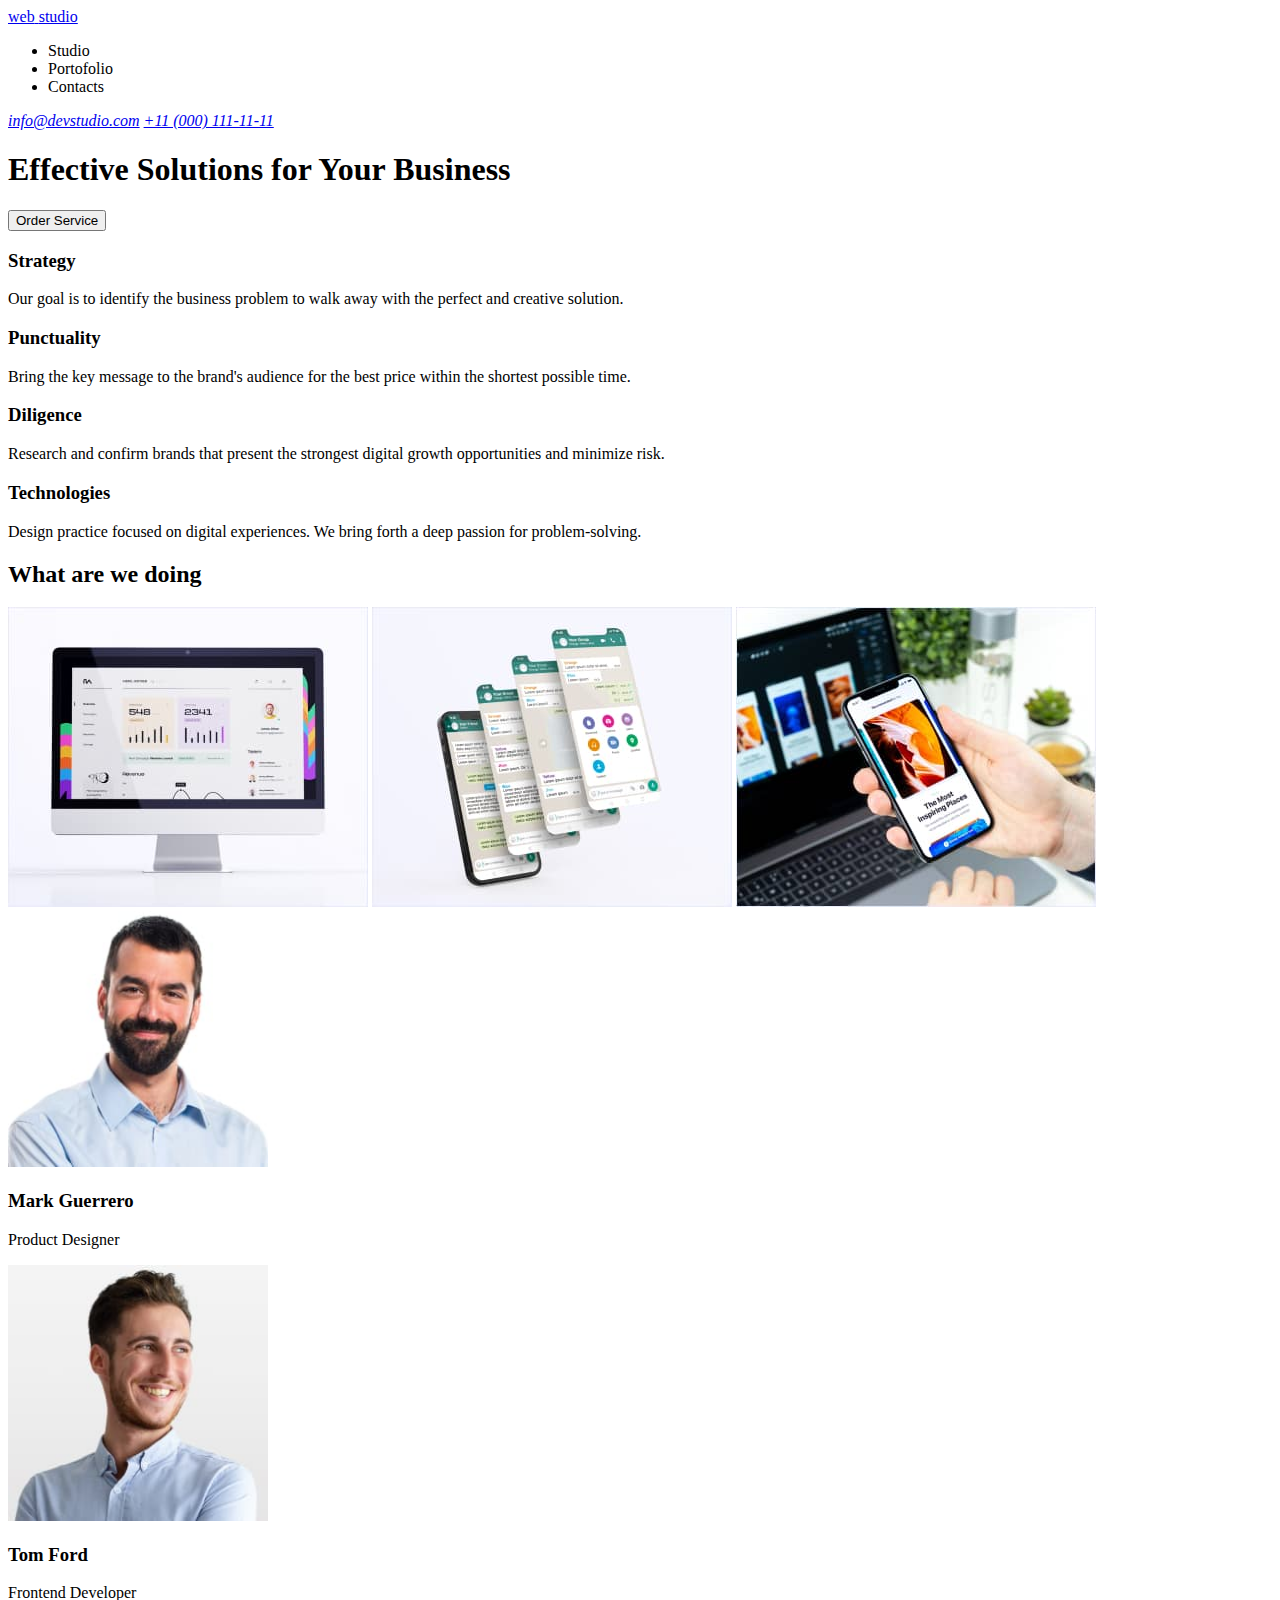
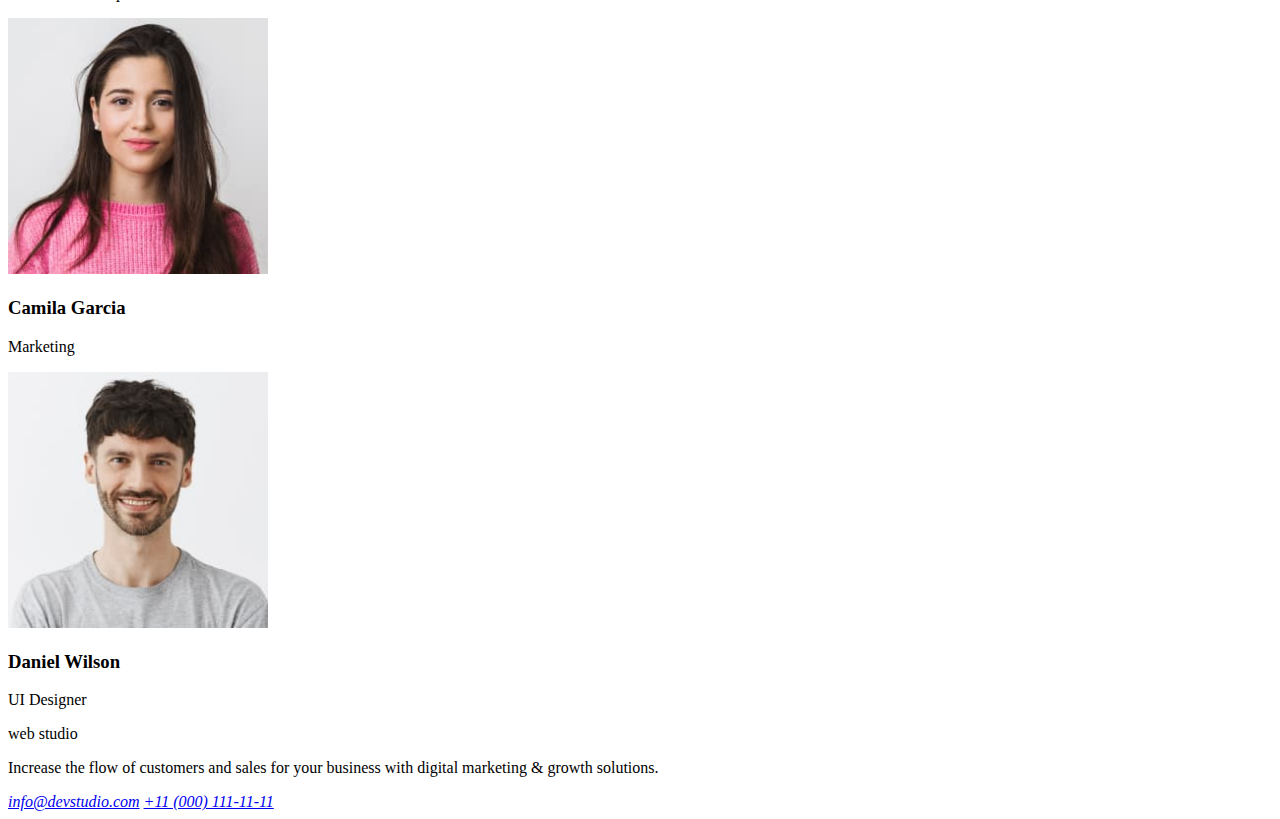
==== index.html @ 2a54ca56 "update index.html" ====
<!DOCTYPE html>
<html lang="en">

<head>
    <meta charset="UTF-8">
    <meta name="viewport" content="width=device-width, initial-scale=1.0">
    <title>Studio</title>
    <link rel="stylesheet" href="./css/style.css">
</head>

<body>
    <!--Navbar section-->
    <header>
        <a href="index.html">
            <span>web</span>
            <span>studio</span>
        </a>
        <nav>
            <ul>
                <li>Studio</li>
                <li>Portofolio</li>
                <li>Contacts</li>
            </ul>
        </nav>
        <address>
            <a href="mailto:info@devstudio.com">info@devstudio.com</a>
            <a href="tel:+11(000)111-11-11">+11 (000) 111-11-11</a>
        </address>
    </header>
    <main>
        <!--Hero section-->
        <section>
            <h1>Effective Solutions for Your Business</h1>
            <button type="button">Order Service</button>
        </section>
        <!--Feature section-->
        <section>
            <div>
                <h3>Strategy</h3>
                <p>Our goal is to identify the business problem to walk away with the perfect and creative solution.
                </p>
            </div>
            <div>
                <h3>Punctuality</h3>
                <p>Bring the key message to the brand's audience for the best price within the shortest possible
                    time.
                </p>
            </div>
            <div>
                <h3>Diligence</h3>
                <p>Research and confirm brands that present the strongest digital growth opportunities and minimize
                    risk.</p>
            </div>
            <div>
                <h3>Technologies</h3>
                <p>Design practice focused on digital experiences. We bring forth a deep passion for
                    problem-solving.
                </p>
            </div>

        </section>
        <!--Services section-->
        <section>
            <h2>What are we doing</h2>
            <img src="./images/monitor-desktop.jpg" alt="aplicatie desktop monitor" width="360" />
            <img src="./images/phone-conversation.jpg" alt="conversatie pe telefon" width="360" />
            <img src="./images/mobile-app.jpg" alt="aplicatie mobila" width="360" />
        </section>
        <!--Team section-->
        <section>
            <div>
                <img src="./images/mark-guerrero.jpg" alt="mark-guerrero" width="260" />
                <h3>Mark Guerrero</h3>
                <p>Product Designer</p>
            </div>
            <div>
                <img src="./images/tom-ford.jpg" alt="tom-ford" width="260" />
                <h3>Tom Ford</h3>
                <p>Frontend Developer</p>
            </div>
            <div>
                <img src="./images/camila-garcia.jpg" alt="camila-garcia" width="260" />
                <h3>Camila Garcia</h3>
                <p>Marketing</p>
            </div>
            <div>
                <img src="./images/daniel-wilson.jpg" alt="daniel-wilson" width="260" />
                <h3>Daniel Wilson</h3>
                <p>UI Designer</p>
            </div>
        </section>
    </main>
    <footer>
        <span>web</span>
        <span>studio</span>
        <p>Increase the flow of customers and sales for your business with digital marketing & growth solutions.</p>
        <address>
            <a href="mailto:info@devstudio.com">info@devstudio.com</a>
            <a href="tel:+11(000)111-11-11">+11 (000) 111-11-11</a>
        </address>
    </footer>
</body>

</html>
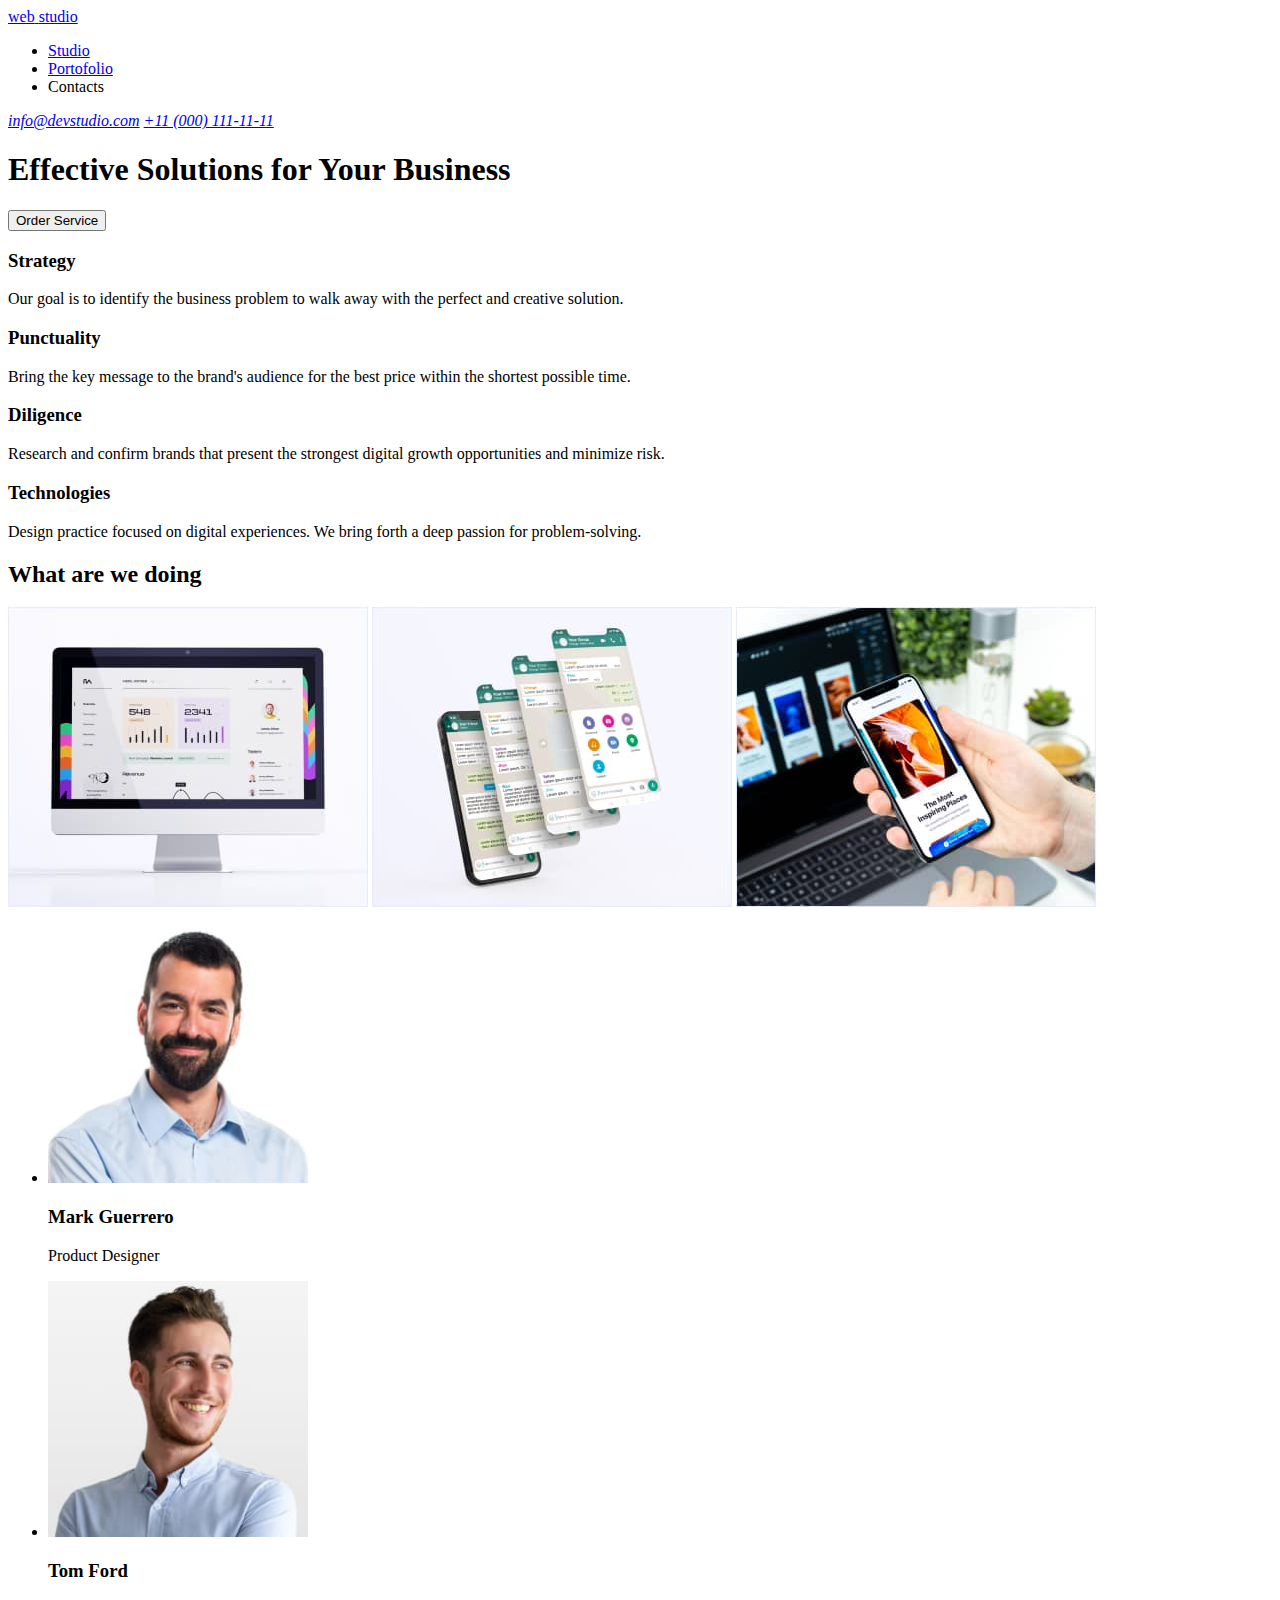
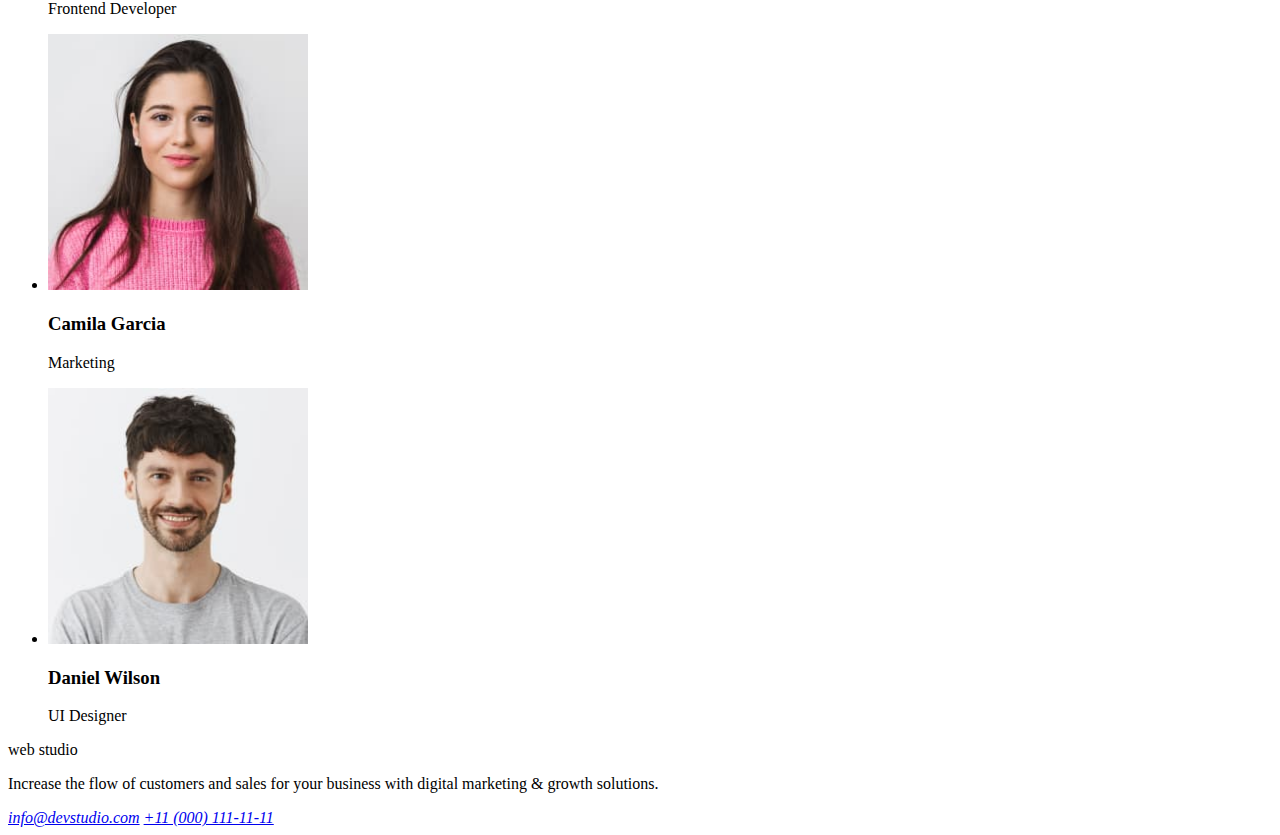
==== commit 8106c82e: "work in progress" ====
--- a/index.html
+++ b/index.html
@@ -5,6 +5,11 @@
     <meta charset="UTF-8">
     <meta name="viewport" content="width=device-width, initial-scale=1.0">
     <title>Studio</title>
+    <link rel="preconnect" href="https://fonts.googleapis.com">
+    <link rel="preconnect" href="https://fonts.gstatic.com" crossorigin>
+    <link
+        href="https://fonts.googleapis.com/css2?family=Raleway:ital,wght@0,700;1,700&family=Roboto:wght@400;500;700;900&display=swap"
+        rel="stylesheet">
     <link rel="stylesheet" href="./css/style.css">
 </head>
 
@@ -17,8 +22,12 @@
         </a>
         <nav>
             <ul>
-                <li>Studio</li>
-                <li>Portofolio</li>
+                <li>
+                    <a href="index.html">Studio</a>
+                </li>
+                <li>
+                    <a href="portofolio.html">Portofolio</a>
+                </li>
                 <li>Contacts</li>
             </ul>
         </nav>
@@ -68,26 +77,28 @@
         </section>
         <!--Team section-->
         <section>
-            <div>
-                <img src="./images/mark-guerrero.jpg" alt="mark-guerrero" width="260" />
-                <h3>Mark Guerrero</h3>
-                <p>Product Designer</p>
-            </div>
-            <div>
-                <img src="./images/tom-ford.jpg" alt="tom-ford" width="260" />
-                <h3>Tom Ford</h3>
-                <p>Frontend Developer</p>
-            </div>
-            <div>
-                <img src="./images/camila-garcia.jpg" alt="camila-garcia" width="260" />
-                <h3>Camila Garcia</h3>
-                <p>Marketing</p>
-            </div>
-            <div>
-                <img src="./images/daniel-wilson.jpg" alt="daniel-wilson" width="260" />
-                <h3>Daniel Wilson</h3>
-                <p>UI Designer</p>
-            </div>
+            <ul>
+                <li>
+                    <img src="./images/mark-guerrero.jpg" alt="mark-guerrero" width="260" />
+                    <h3>Mark Guerrero</h3>
+                    <p>Product Designer</p>
+                </li>
+                <li>
+                    <img src="./images/tom-ford.jpg" alt="tom-ford" width="260" />
+                    <h3>Tom Ford</h3>
+                    <p>Frontend Developer</p>
+                </li>
+                <li>
+                    <img src="./images/camila-garcia.jpg" alt="camila-garcia" width="260" />
+                    <h3>Camila Garcia</h3>
+                    <p>Marketing</p>
+                </li>
+                <li>
+                    <img src="./images/daniel-wilson.jpg" alt="daniel-wilson" width="260" />
+                    <h3>Daniel Wilson</h3>
+                    <p>UI Designer</p>
+                </li>
+            </ul>
         </section>
     </main>
     <footer>
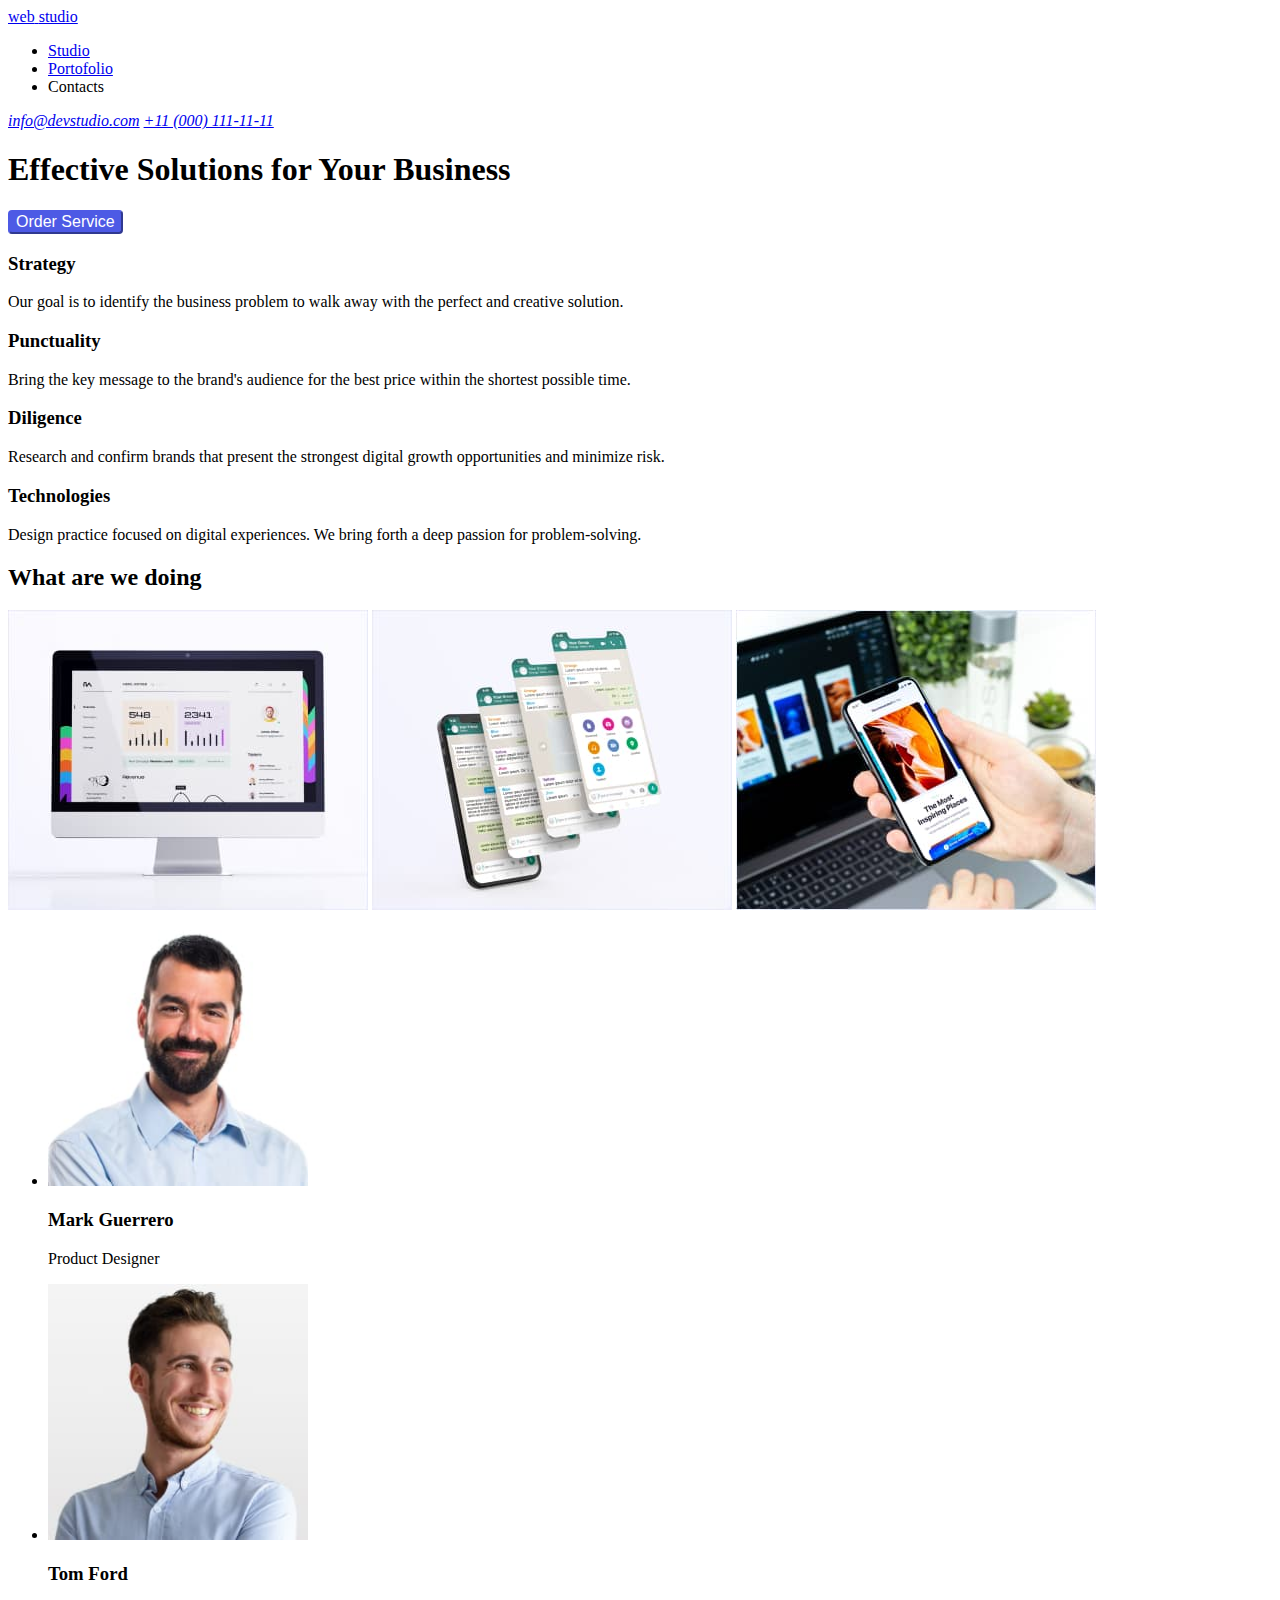
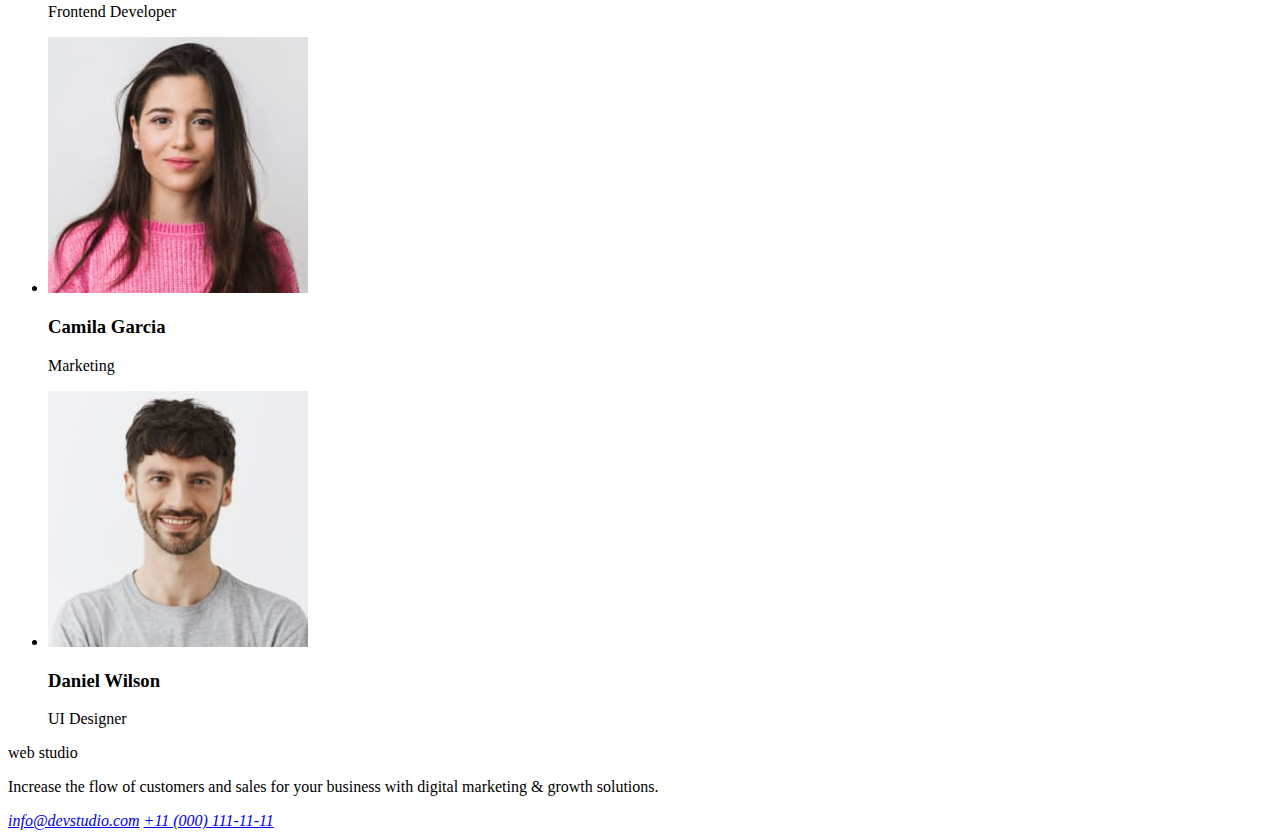
==== commit af6874de: "work in progress" ====
--- a/index.html
+++ b/index.html
@@ -8,19 +8,20 @@
     <link rel="preconnect" href="https://fonts.googleapis.com">
     <link rel="preconnect" href="https://fonts.gstatic.com" crossorigin>
     <link
-        href="https://fonts.googleapis.com/css2?family=Raleway:ital,wght@0,700;1,700&family=Roboto:wght@400;500;700;900&display=swap"
+        href="https:
+        //fonts.googleapis.com/css2?family=Raleway:ital,wght@0,700;1,700&family=Roboto:wght@400;500;700;900&display=swap"
         rel="stylesheet">
     <link rel="stylesheet" href="./css/style.css">
 </head>
 
 <body>
     <!--Navbar section-->
-    <header>
-        <a href="index.html">
+    <header class="global-header">
+        <a href="index.html" class="logo">
             <span>web</span>
             <span>studio</span>
         </a>
-        <nav>
+        <nav class="navbar">
             <ul>
                 <li>
                     <a href="index.html">Studio</a>
@@ -38,9 +39,9 @@
     </header>
     <main>
         <!--Hero section-->
-        <section>
+        <section class="hero-section">
             <h1>Effective Solutions for Your Business</h1>
-            <button type="button">Order Service</button>
+            <button type="button" class="order-button">Order Service</button>
         </section>
         <!--Feature section-->
         <section>
--- a/css/style.css
+++ b/css/style.css
@@ -0,0 +1,31 @@
+:root {
+  --link-color: #000000;
+  --logo-font-family: "Raleway", sans-serif;
+  --text-font-family: "Roboto", sans-serif;
+}
+
+.logo::before {
+  content: web;
+  color: #4d5ae5;
+}
+
+.logo {
+}
+
+.a {
+  text-decoration: none;
+}
+
+.ul {
+  list-style-type: none;
+}
+
+.order-button {
+  background-color: #4d5ae5;
+  font-size: 16px;
+  font-family: "Roboto", sans-serif;
+  border-radius: 4px;
+  padding: 16px, 32px, 16px, 32px;
+  border-color: #4d5ae5;
+  color: #fff;
+}
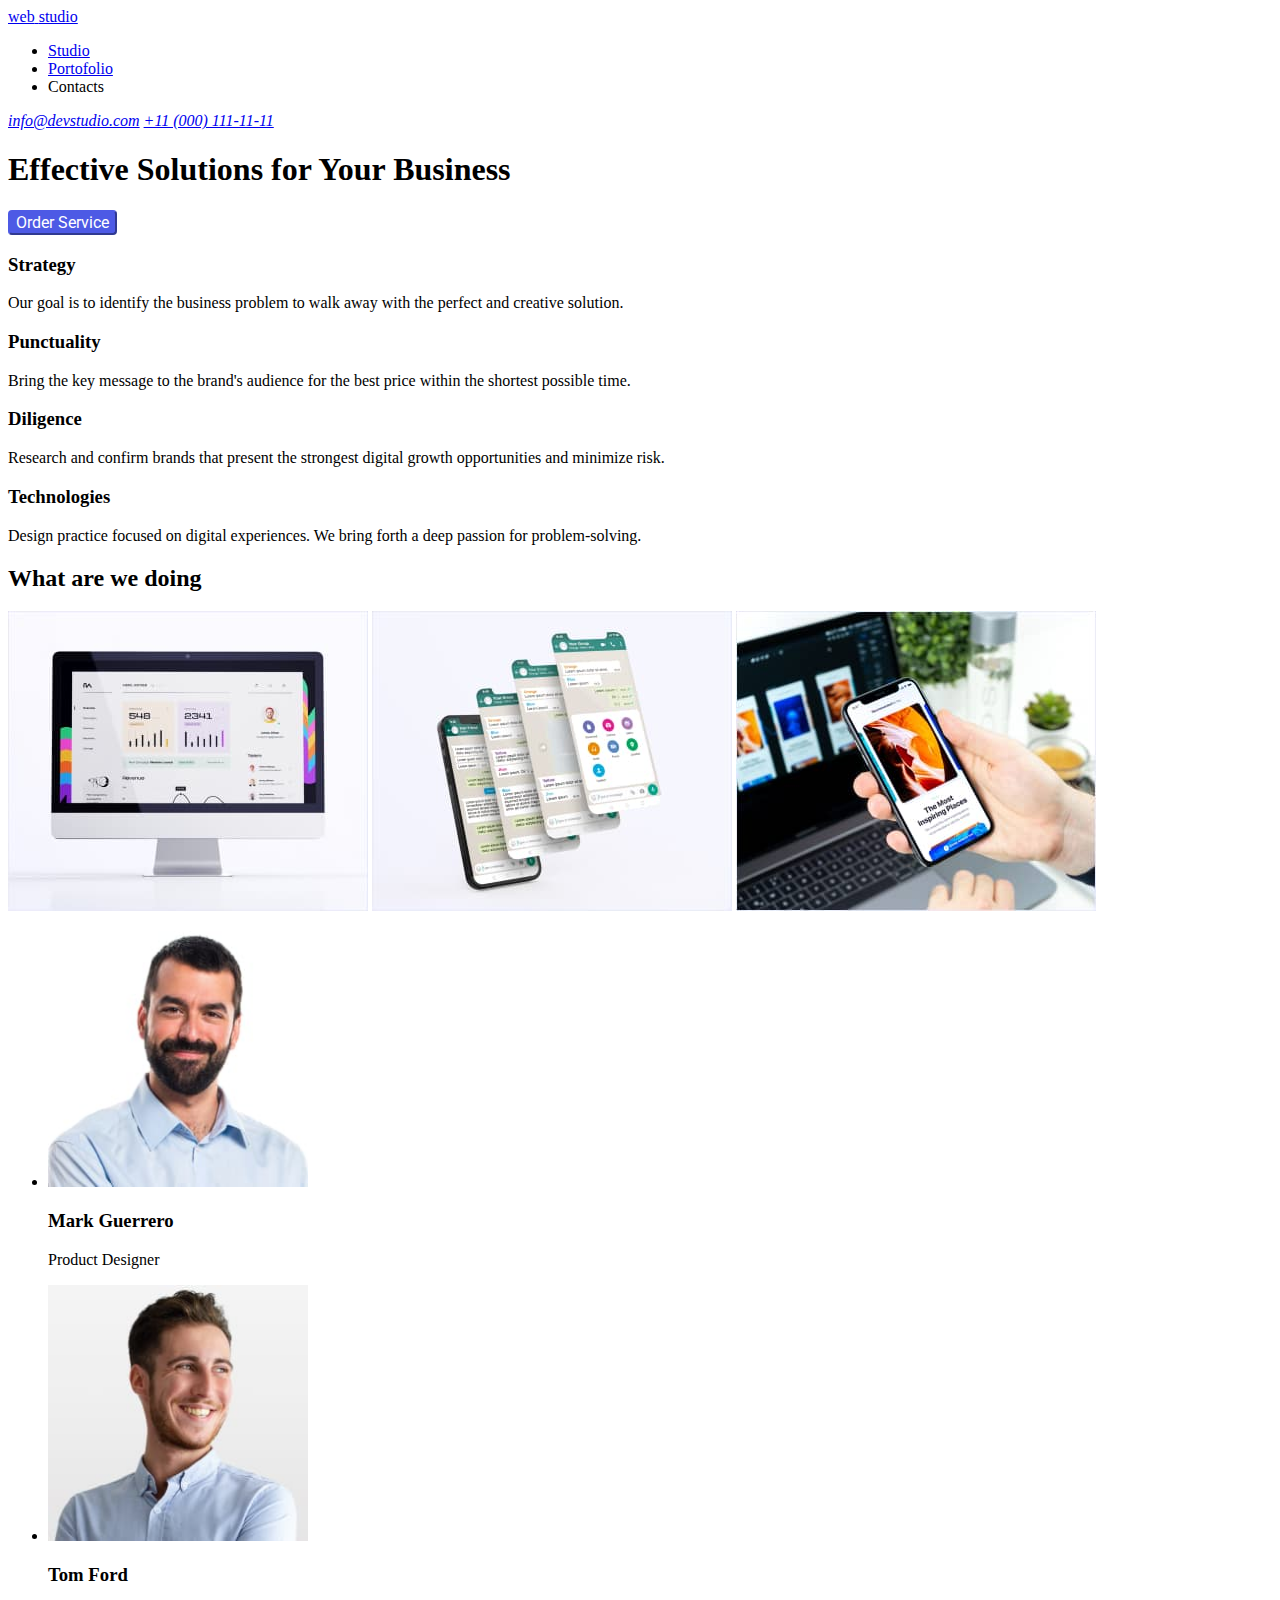
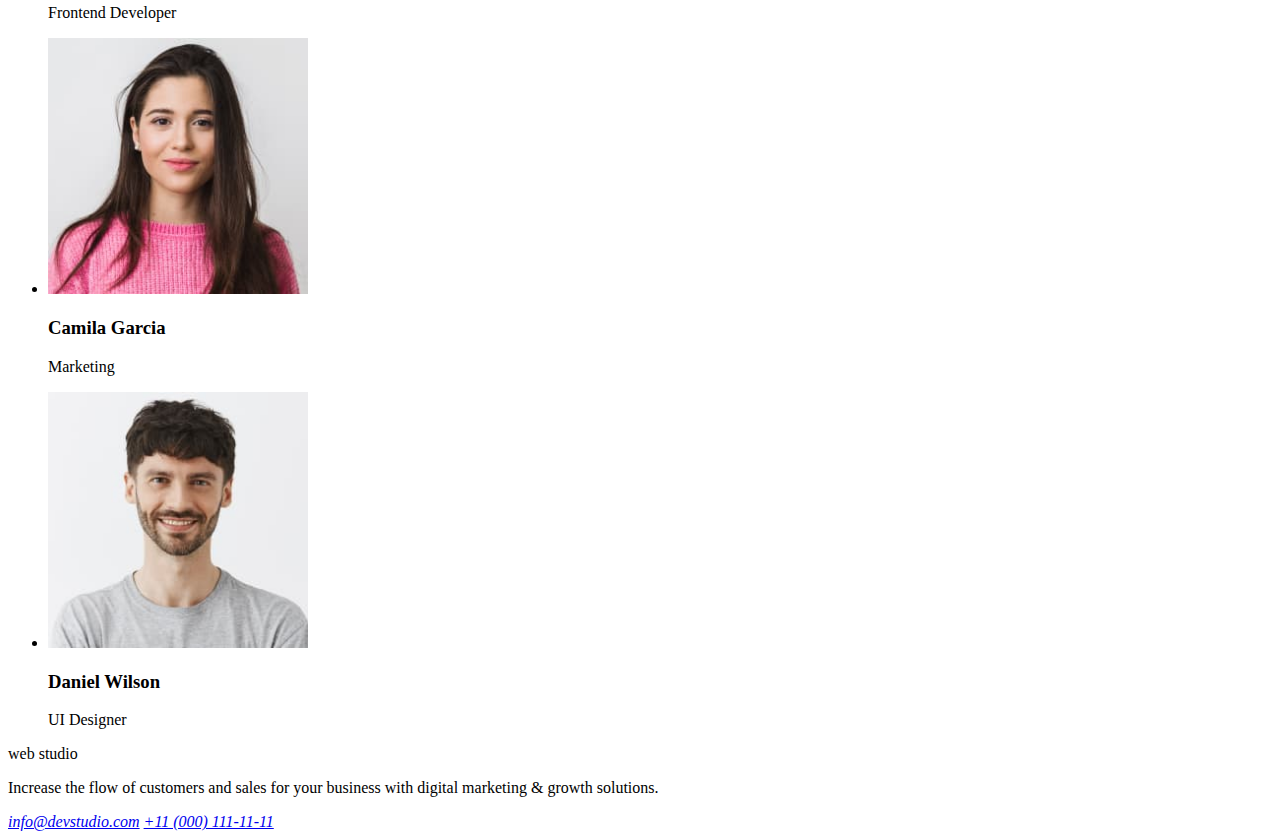
==== commit ecdfe79b: "update index and portofolio" ====
--- a/index.html
+++ b/index.html
@@ -8,8 +8,7 @@
     <link rel="preconnect" href="https://fonts.googleapis.com">
     <link rel="preconnect" href="https://fonts.gstatic.com" crossorigin>
     <link
-        href="https:
-        //fonts.googleapis.com/css2?family=Raleway:ital,wght@0,700;1,700&family=Roboto:wght@400;500;700;900&display=swap"
+        href="https://fonts.googleapis.com/css2?family=Raleway:ital,wght@0,700;1,700&family=Roboto:wght@400;500;700;900&display=swap"
         rel="stylesheet">
     <link rel="stylesheet" href="./css/style.css">
 </head>
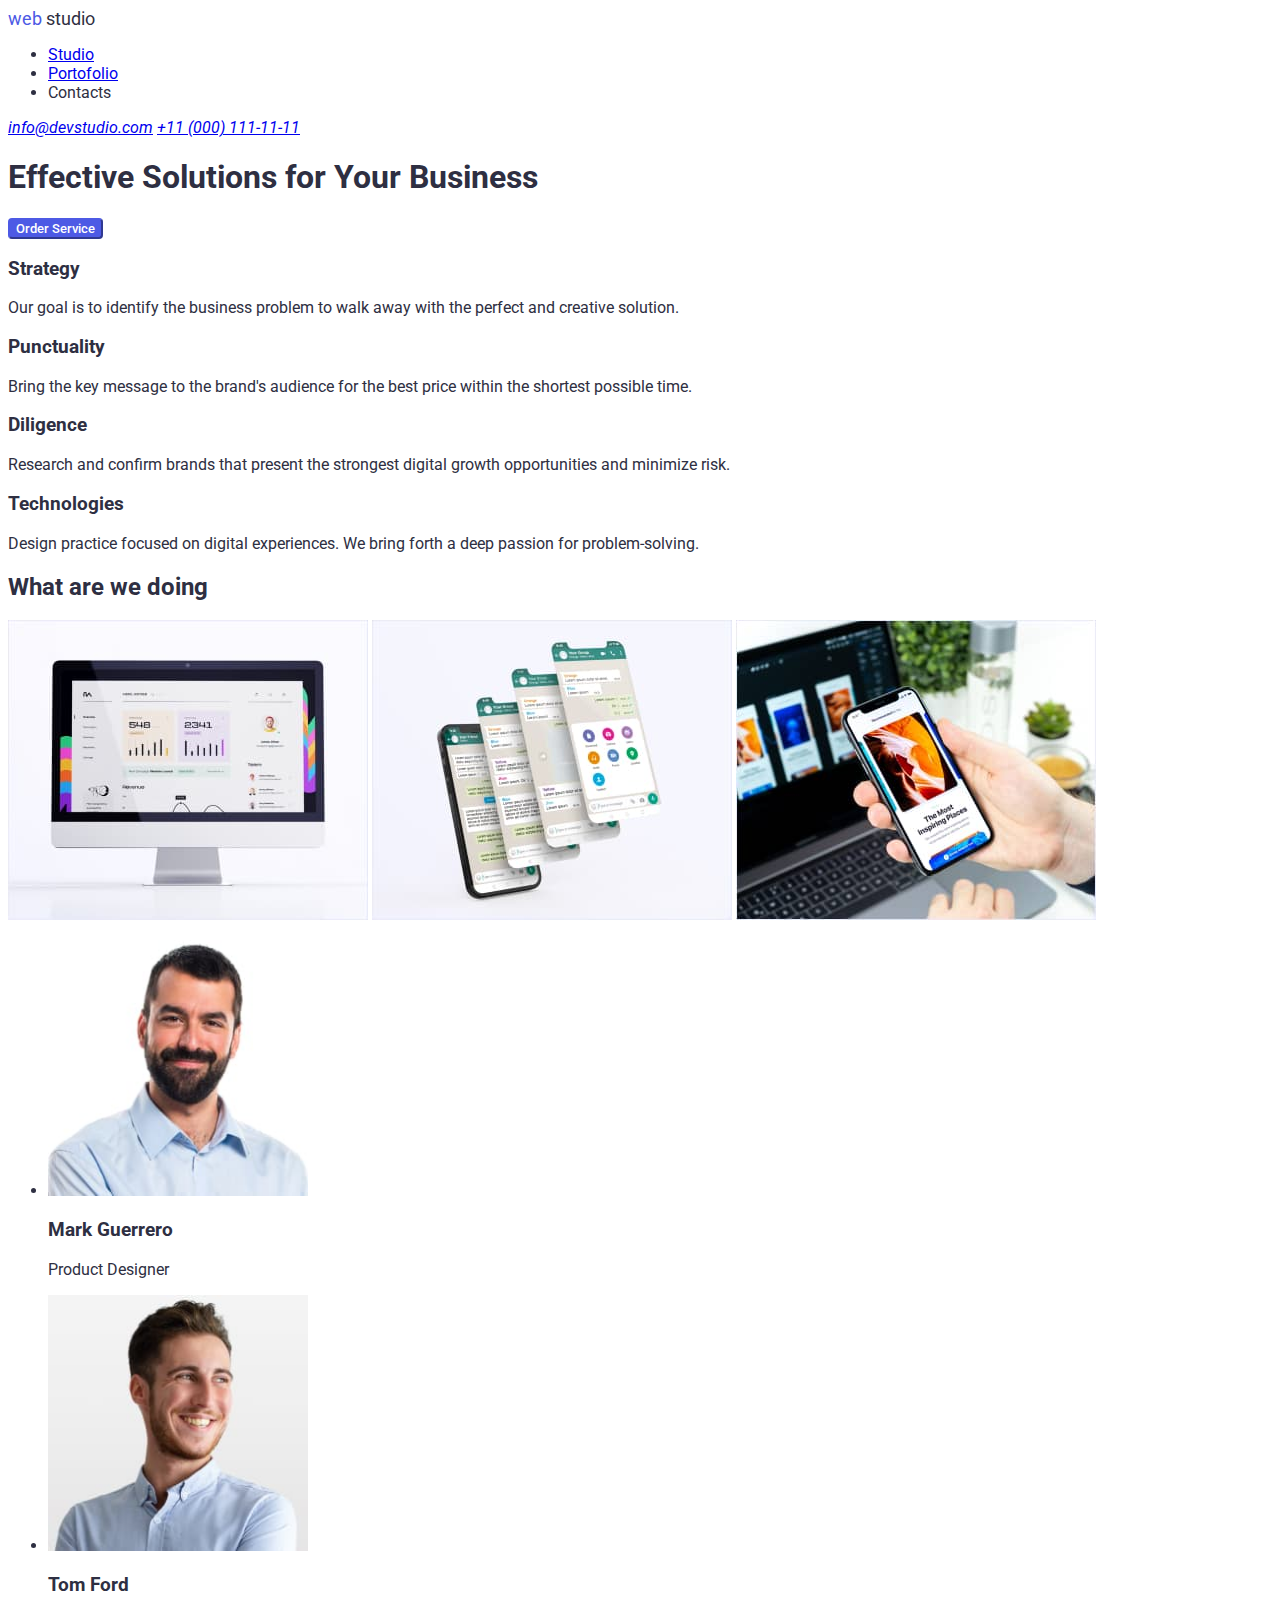
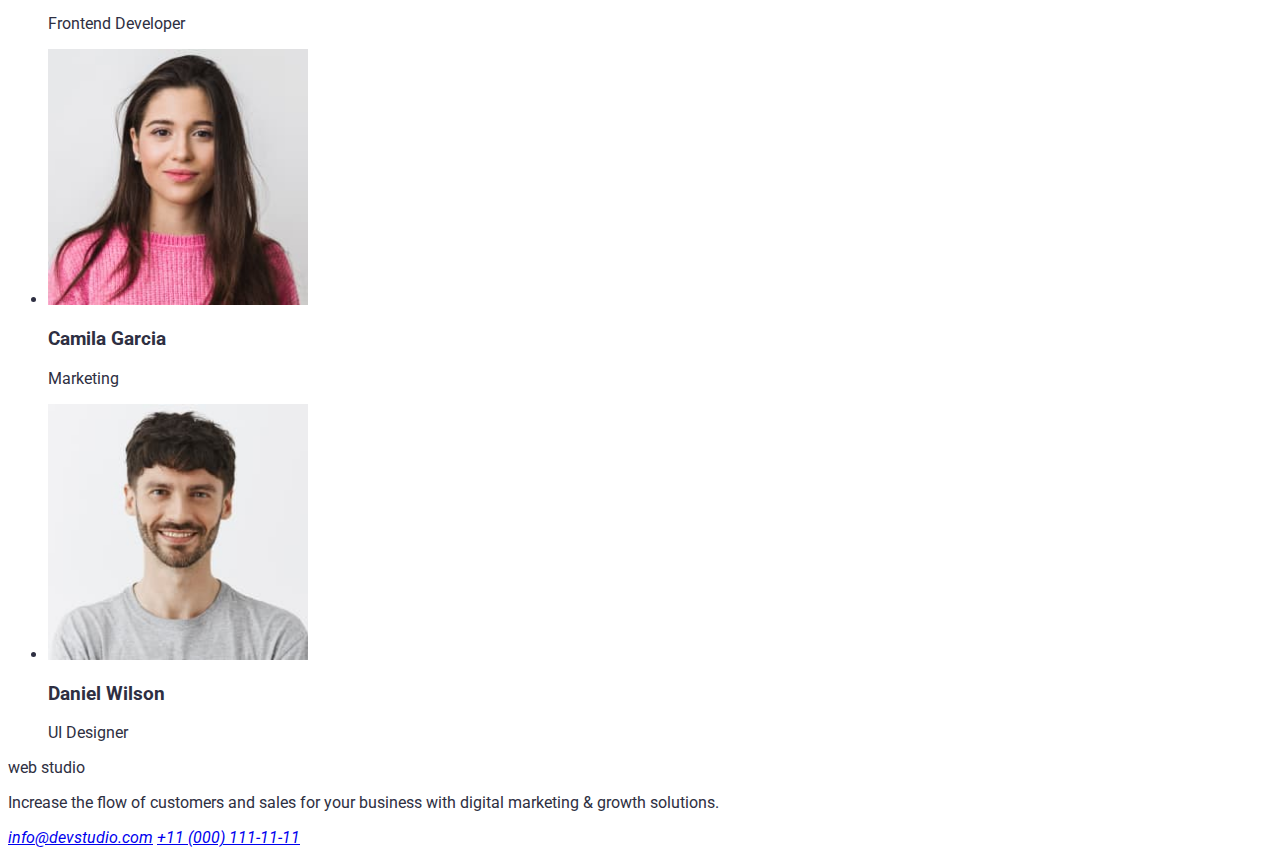
==== commit 598e6d90: "updates and error fix" ====
--- a/index.html
+++ b/index.html
@@ -13,12 +13,12 @@
     <link rel="stylesheet" href="./css/style.css">
 </head>
 
-<body>
+<body class="main-page">
     <!--Navbar section-->
     <header class="global-header">
         <a href="index.html" class="logo">
-            <span>web</span>
-            <span>studio</span>
+            <span class="iris-blue">web</span>
+            <span class="navy-blue">studio</span>
         </a>
         <nav class="navbar">
             <ul>
--- a/css/style.css
+++ b/css/style.css
@@ -2,18 +2,19 @@
   --link-color: #000000;
   --logo-font-family: "Raleway", sans-serif;
   --text-font-family: "Roboto", sans-serif;
+  --body-text-color: #2e2f42;
+  --main-background-color: #ffffff;
 }
 
-.logo::before {
-  content: web;
-  color: #4d5ae5;
+.main-page {
+  font-family: var(--text-font-family);
+  color: var(--body-text-color);
+  font-size: 16px;
 }
 
-.logo {
-}
-
-.a {
+.global-header .logo {
   text-decoration: none;
+  font-size: 18px;
 }
 
 .ul {
@@ -22,10 +23,18 @@
 
 .order-button {
   background-color: #4d5ae5;
-  font-size: 16px;
   font-family: "Roboto", sans-serif;
   border-radius: 4px;
   padding: 16px, 32px, 16px, 32px;
   border-color: #4d5ae5;
   color: #fff;
+  font-weight: 500;
 }
+
+.logo .iris-blue {
+  color: #4d5ae5;
+}
+
+.logo .navy-blue {
+  color: var(--body-text-color);
+}
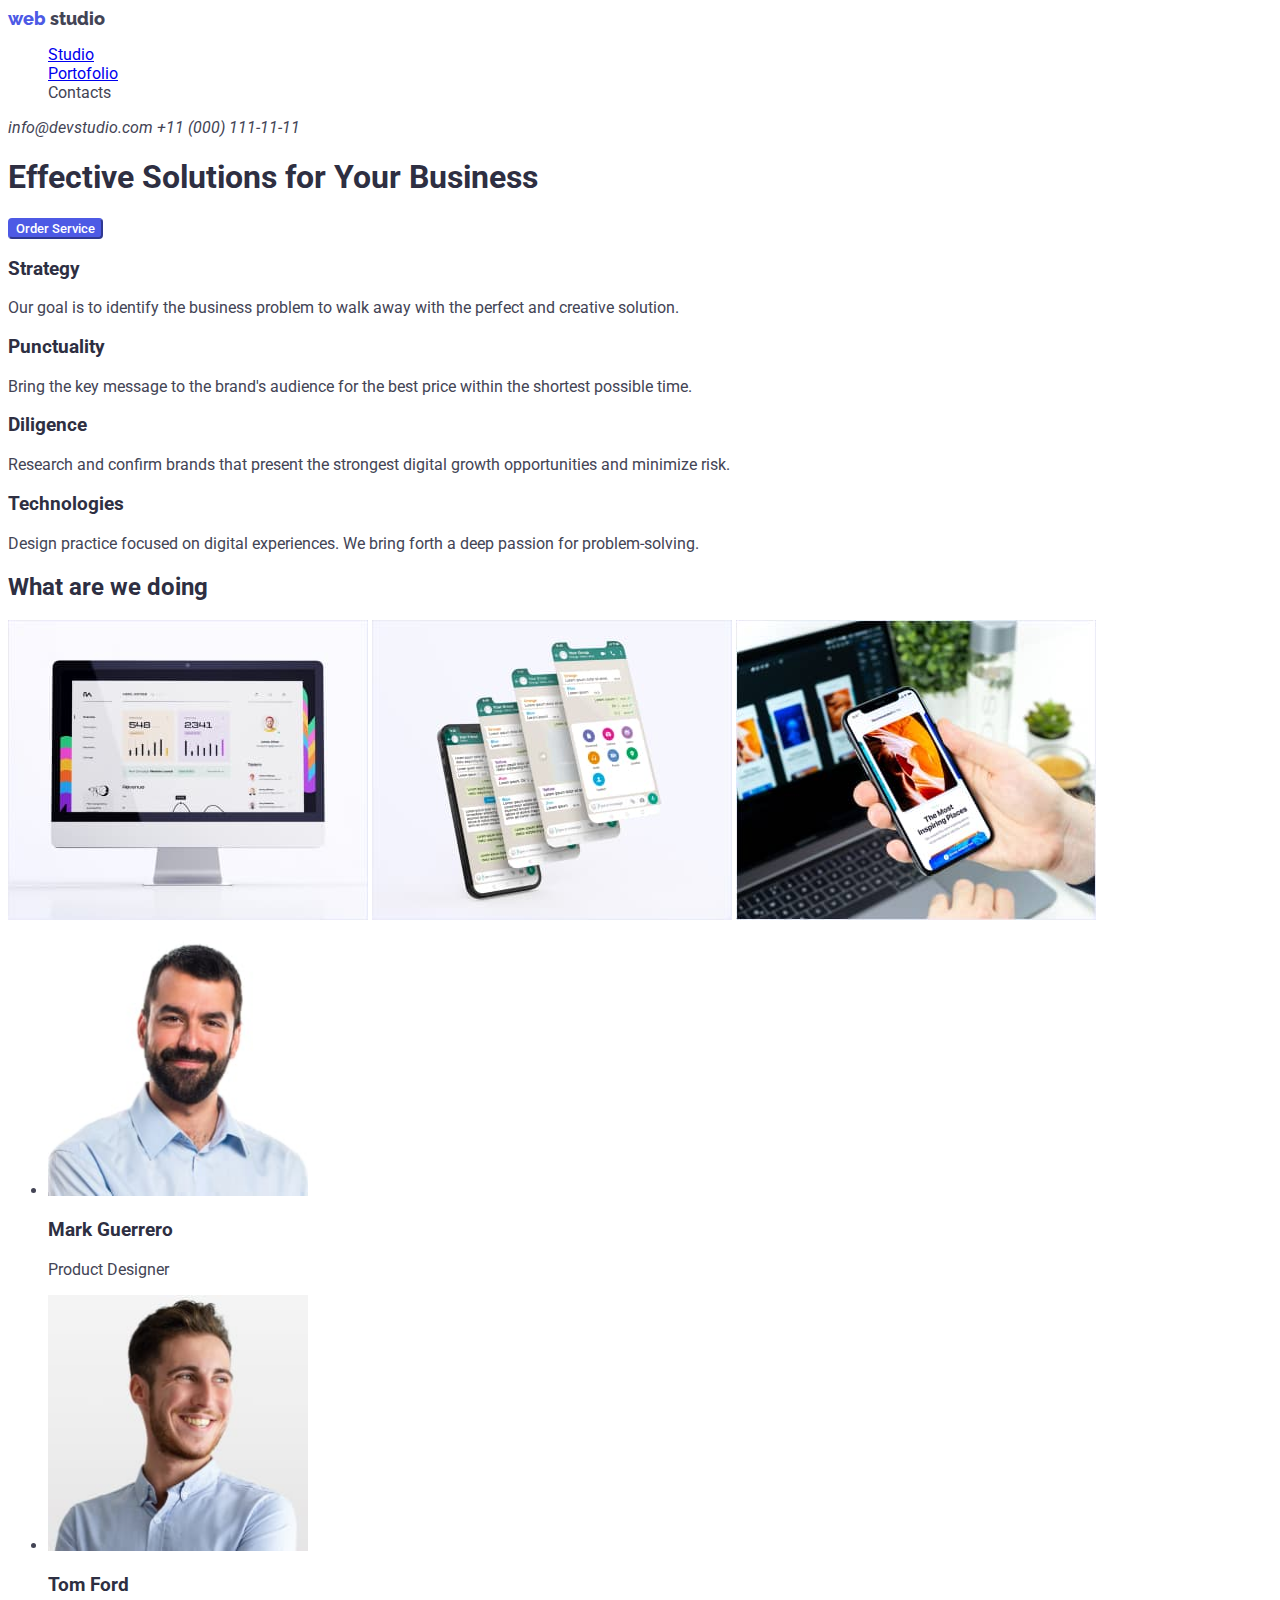
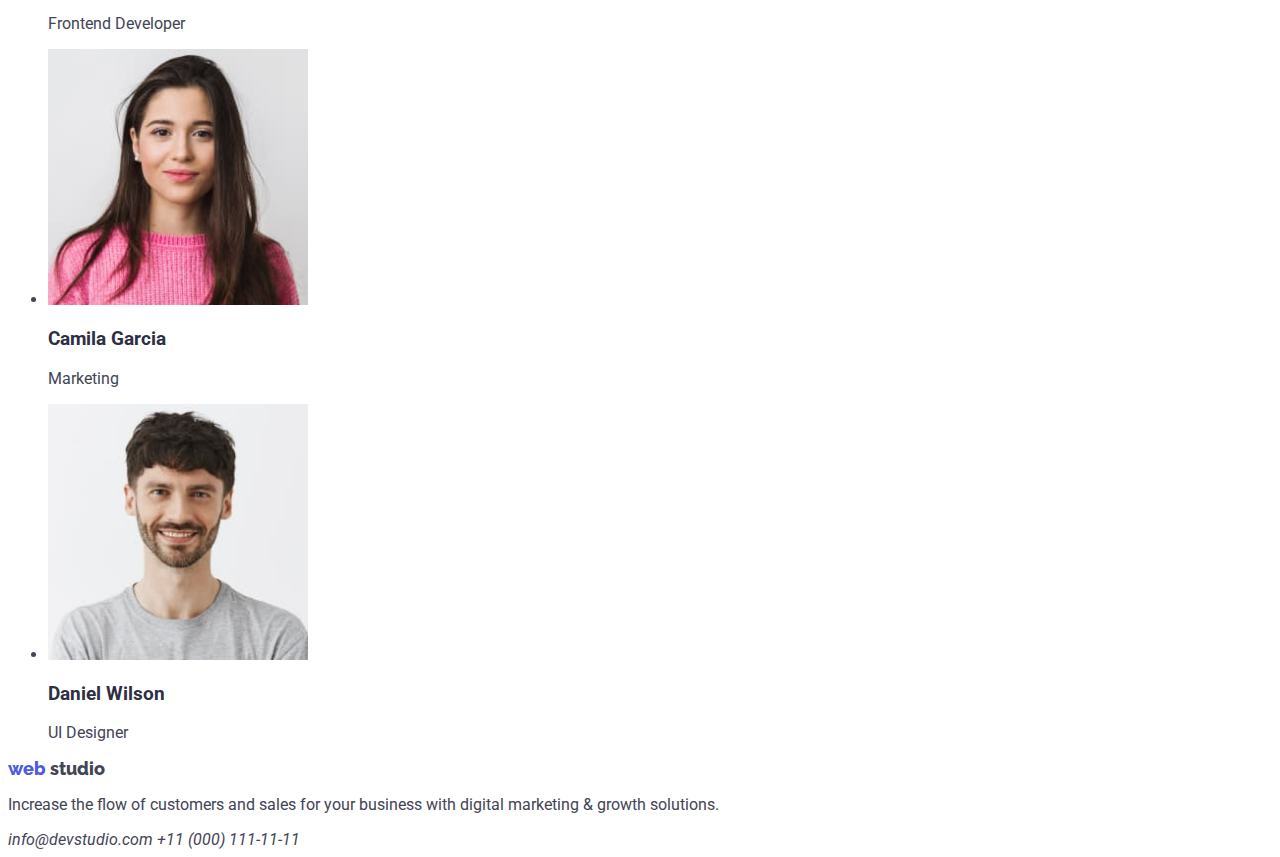
==== commit c1b4e4a6: "work in progress" ====
--- a/index.html
+++ b/index.html
@@ -21,7 +21,7 @@
             <span class="navy-blue">studio</span>
         </a>
         <nav class="navbar">
-            <ul>
+            <ul class="menu-items">
                 <li>
                     <a href="index.html">Studio</a>
                 </li>
@@ -31,7 +31,7 @@
                 <li>Contacts</li>
             </ul>
         </nav>
-        <address>
+        <address class="contact-info">
             <a href="mailto:info@devstudio.com">info@devstudio.com</a>
             <a href="tel:+11(000)111-11-11">+11 (000) 111-11-11</a>
         </address>
@@ -43,7 +43,7 @@
             <button type="button" class="order-button">Order Service</button>
         </section>
         <!--Feature section-->
-        <section>
+        <section class="strenghts-section">
             <div>
                 <h3>Strategy</h3>
                 <p>Our goal is to identify the business problem to walk away with the perfect and creative solution.
@@ -69,15 +69,15 @@
 
         </section>
         <!--Services section-->
-        <section>
+        <section class="offer-section">
             <h2>What are we doing</h2>
             <img src="./images/monitor-desktop.jpg" alt="aplicatie desktop monitor" width="360" />
             <img src="./images/phone-conversation.jpg" alt="conversatie pe telefon" width="360" />
             <img src="./images/mobile-app.jpg" alt="aplicatie mobila" width="360" />
         </section>
         <!--Team section-->
-        <section>
-            <ul>
+        <section class="team-section">
+            <ul class="team-members">
                 <li>
                     <img src="./images/mark-guerrero.jpg" alt="mark-guerrero" width="260" />
                     <h3>Mark Guerrero</h3>
@@ -101,11 +101,13 @@
             </ul>
         </section>
     </main>
-    <footer>
-        <span>web</span>
-        <span>studio</span>
+    <footer class="footer-section">
+        <a href="index.html" class="logo">
+            <span class="iris-blue">web</span>
+            <span class="navy-blue">studio</span>
+        </a>
         <p>Increase the flow of customers and sales for your business with digital marketing & growth solutions.</p>
-        <address>
+        <address class="contact-info">
             <a href="mailto:info@devstudio.com">info@devstudio.com</a>
             <a href="tel:+11(000)111-11-11">+11 (000) 111-11-11</a>
         </address>
--- a/css/style.css
+++ b/css/style.css
@@ -2,8 +2,11 @@
   --link-color: #000000;
   --logo-font-family: "Raleway", sans-serif;
   --text-font-family: "Roboto", sans-serif;
-  --body-text-color: #2e2f42;
+  --body-text-color: #434455;
+  --heading-text-color: #2e2f42;
   --main-background-color: #ffffff;
+  --brand-color: #4d5ae5;
+  --secondary-bkg-color: #f4f4fd;
 }
 
 .main-page {
@@ -12,13 +15,17 @@
   font-size: 16px;
 }
 
-.global-header .logo {
+.global-header .logo,
+.footer-section .logo {
   text-decoration: none;
   font-size: 18px;
+  font-family: var(--logo-font-family);
+  font-weight: 800;
 }
 
-.ul {
+.menu-items > li {
   list-style-type: none;
+  text-decoration: none;
 }
 
 .order-button {
@@ -38,3 +45,26 @@
 .logo .navy-blue {
   color: var(--body-text-color);
 }
+
+h1,
+h2,
+h3,
+h4,
+h5,
+h6 {
+  color: var(--heading-text-color);
+}
+
+.contact-info > a {
+  text-decoration: none;
+  color: var(--body-text-color);
+}
+
+.contact-info > a:hover,
+.contact-info > a:focus {
+  color: blue;
+}
+
+.team-members > li {
+  text-decoration: none;
+}
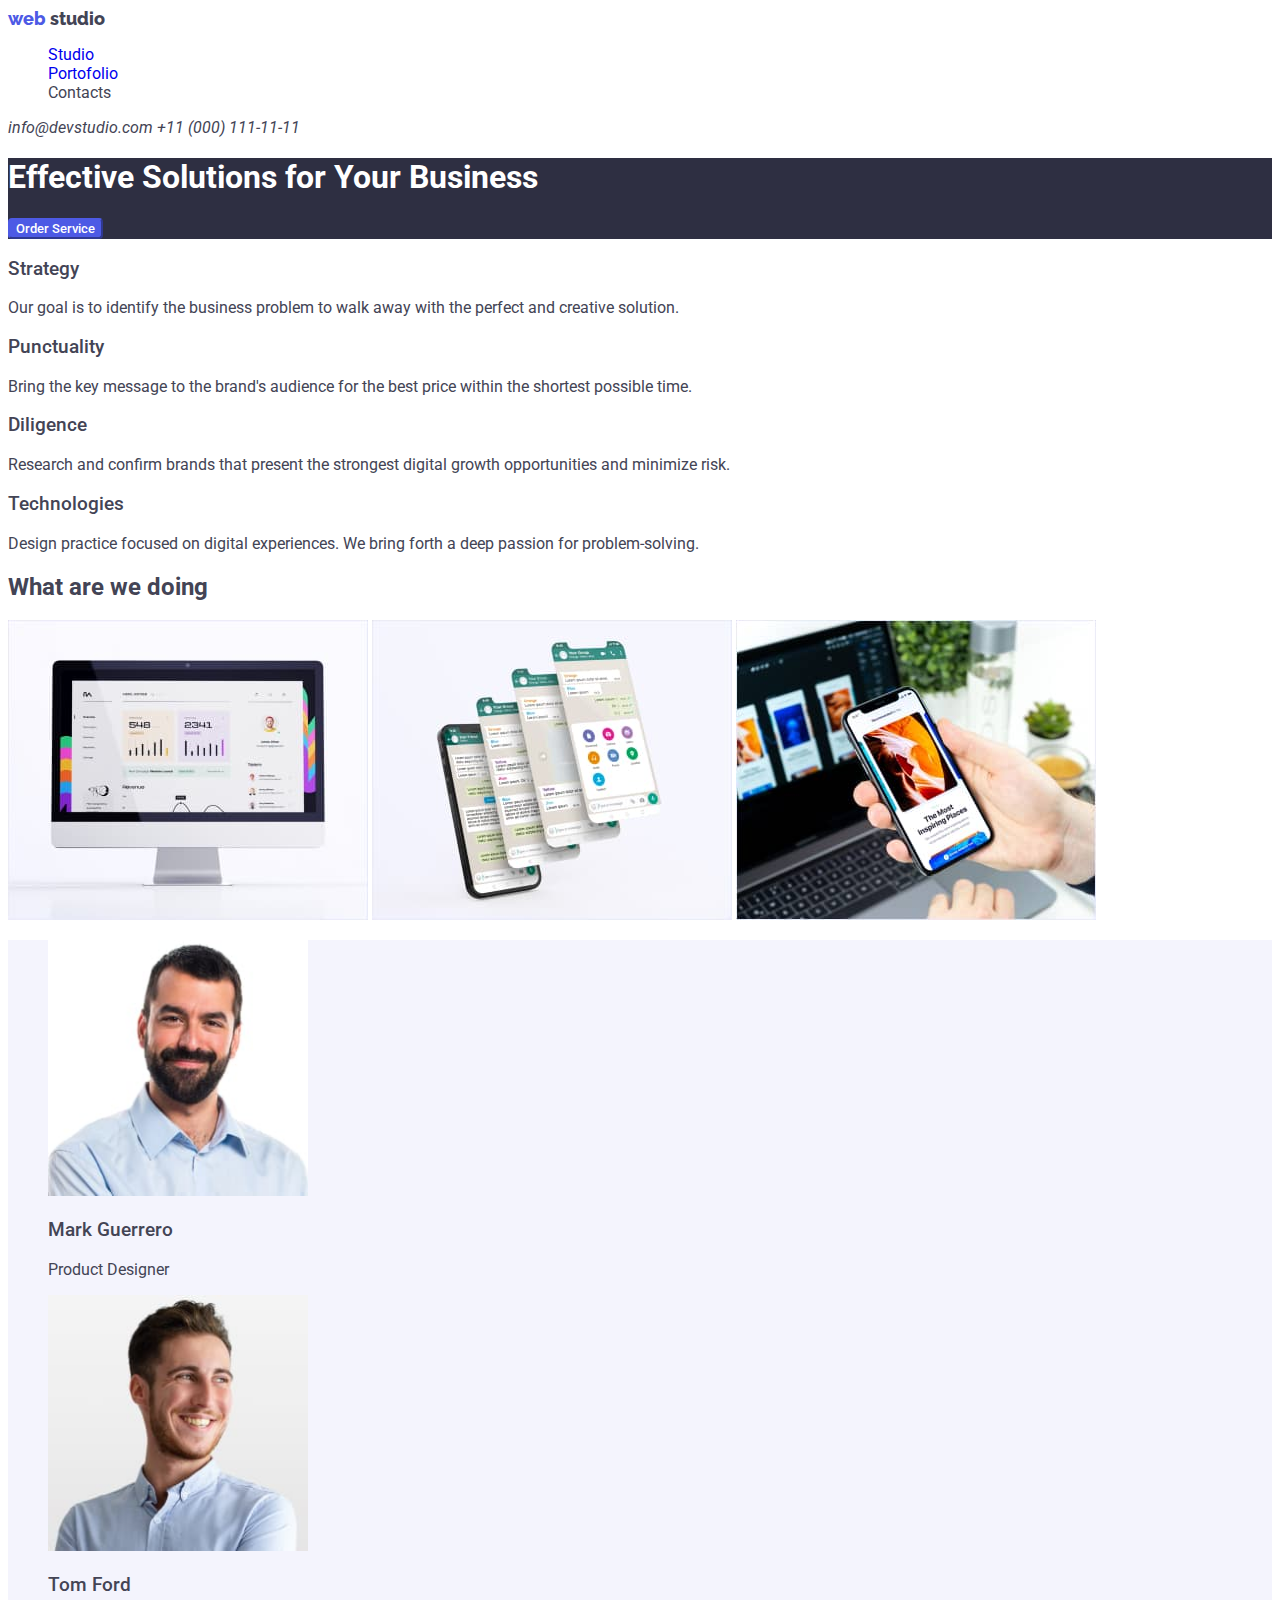
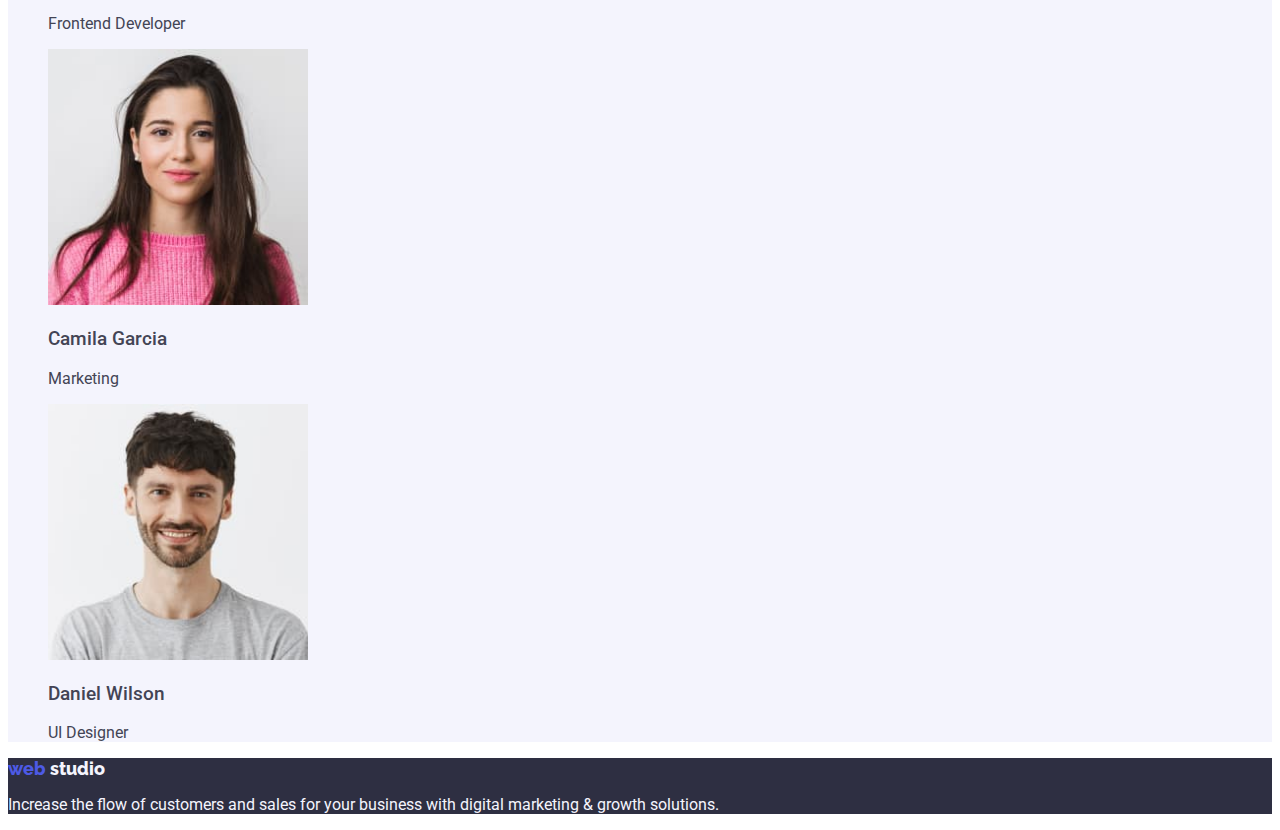
==== commit 53b0f1de: "work in progress" ====
--- a/index.html
+++ b/index.html
@@ -104,13 +104,9 @@
     <footer class="footer-section">
         <a href="index.html" class="logo">
             <span class="iris-blue">web</span>
-            <span class="navy-blue">studio</span>
+            <span class="cloud">studio</span>
         </a>
         <p>Increase the flow of customers and sales for your business with digital marketing & growth solutions.</p>
-        <address class="contact-info">
-            <a href="mailto:info@devstudio.com">info@devstudio.com</a>
-            <a href="tel:+11(000)111-11-11">+11 (000) 111-11-11</a>
-        </address>
     </footer>
 </body>
 
--- a/css/style.css
+++ b/css/style.css
@@ -7,6 +7,7 @@
   --main-background-color: #ffffff;
   --brand-color: #4d5ae5;
   --secondary-bkg-color: #f4f4fd;
+  --hover-color: #404bbf;
 }
 
 .main-page {
@@ -23,11 +24,12 @@
   font-weight: 800;
 }
 
+.menu-items > li > a {
+  text-decoration: none;
+}
 .menu-items > li {
   list-style-type: none;
-  text-decoration: none;
 }
-
 .order-button {
   background-color: #4d5ae5;
   font-family: "Roboto", sans-serif;
@@ -38,6 +40,9 @@
   font-weight: 500;
 }
 
+.order-button:hover {
+  background-color: var(--hover-color);
+}
 .logo .iris-blue {
   color: #4d5ae5;
 }
@@ -46,15 +51,9 @@
   color: var(--body-text-color);
 }
 
-h1,
-h2,
-h3,
-h4,
-h5,
-h6 {
-  color: var(--heading-text-color);
+.logo .cloud {
+  color: var(--secondary-bkg-color);
 }
-
 .contact-info > a {
   text-decoration: none;
   color: var(--body-text-color);
@@ -62,9 +61,37 @@
 
 .contact-info > a:hover,
 .contact-info > a:focus {
-  color: blue;
+  color: #404bbf;
 }
 
 .team-members > li {
-  text-decoration: none;
+  list-style-type: none;
 }
+
+h1,
+h2 {
+  font-weight: 700;
+  color: var(--body-text-color);
+}
+
+h3 {
+  font-weight: 500;
+  color: var(--body-text-color);
+}
+
+.hero-section {
+  background-color: #2e2f42;
+}
+
+.hero-section > h1 {
+  color: #ffffff;
+}
+
+.team-section {
+  background-color: var(--secondary-bkg-color);
+}
+
+.footer-section {
+  background-color: #2e2f42;
+  color: var(--secondary-bkg-color);
+}
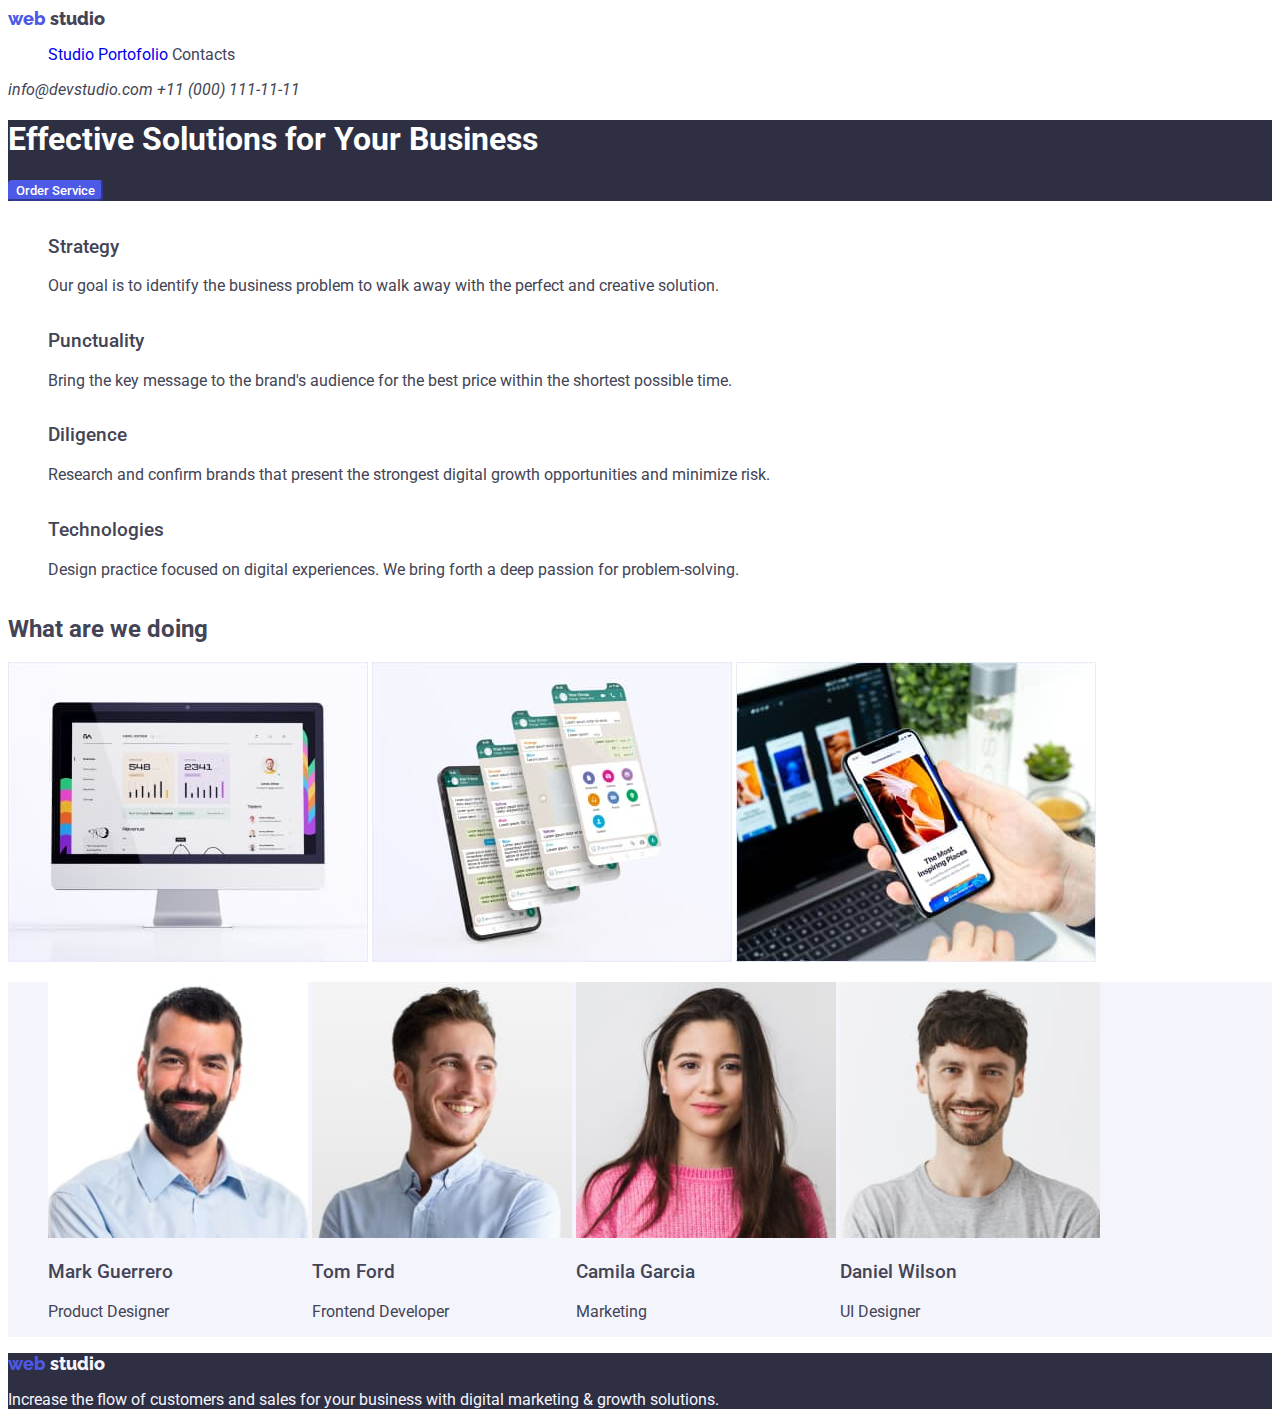
==== commit 2aee9cb7: "update error fix" ====
--- a/index.html
+++ b/index.html
@@ -43,29 +43,31 @@
             <button type="button" class="order-button">Order Service</button>
         </section>
         <!--Feature section-->
-        <section class="strenghts-section">
-            <div>
-                <h3>Strategy</h3>
-                <p>Our goal is to identify the business problem to walk away with the perfect and creative solution.
-                </p>
-            </div>
-            <div>
-                <h3>Punctuality</h3>
-                <p>Bring the key message to the brand's audience for the best price within the shortest possible
-                    time.
-                </p>
-            </div>
-            <div>
-                <h3>Diligence</h3>
-                <p>Research and confirm brands that present the strongest digital growth opportunities and minimize
-                    risk.</p>
-            </div>
-            <div>
-                <h3>Technologies</h3>
-                <p>Design practice focused on digital experiences. We bring forth a deep passion for
-                    problem-solving.
-                </p>
-            </div>
+        <section class="feature-section">
+            <ul class="features">
+                <li>
+                    <h3>Strategy</h3>
+                    <p>Our goal is to identify the business problem to walk away with the perfect and creative solution.
+                    </p>
+                </li>
+                <li>
+                    <h3>Punctuality</h3>
+                    <p>Bring the key message to the brand's audience for the best price within the shortest possible
+                        time.
+                    </p>
+                </li>
+                <li>
+                    <h3>Diligence</h3>
+                    <p>Research and confirm brands that present the strongest digital growth opportunities and minimize
+                        risk.</p>
+                </li>
+                <li>
+                    <h3>Technologies</h3>
+                    <p>Design practice focused on digital experiences. We bring forth a deep passion for
+                        problem-solving.
+                    </p>
+                </li>
+            </ul>
 
         </section>
         <!--Services section-->
--- a/css/style.css
+++ b/css/style.css
@@ -29,6 +29,15 @@
 }
 .menu-items > li {
   list-style-type: none;
+  display: inline-block;
+}
+.menu-items > li:hover {
+  color: var(--hover-color);
+  text-decoration: underline;
+}
+
+.menu-items > li > a:visited {
+  color: inherit;
 }
 .order-button {
   background-color: #4d5ae5;
@@ -66,6 +75,7 @@
 
 .team-members > li {
   list-style-type: none;
+  display: inline-block;
 }
 
 h1,
@@ -95,3 +105,8 @@
   background-color: #2e2f42;
   color: var(--secondary-bkg-color);
 }
+
+.features > li {
+  list-style-type: none;
+  display: inline-block;
+}
